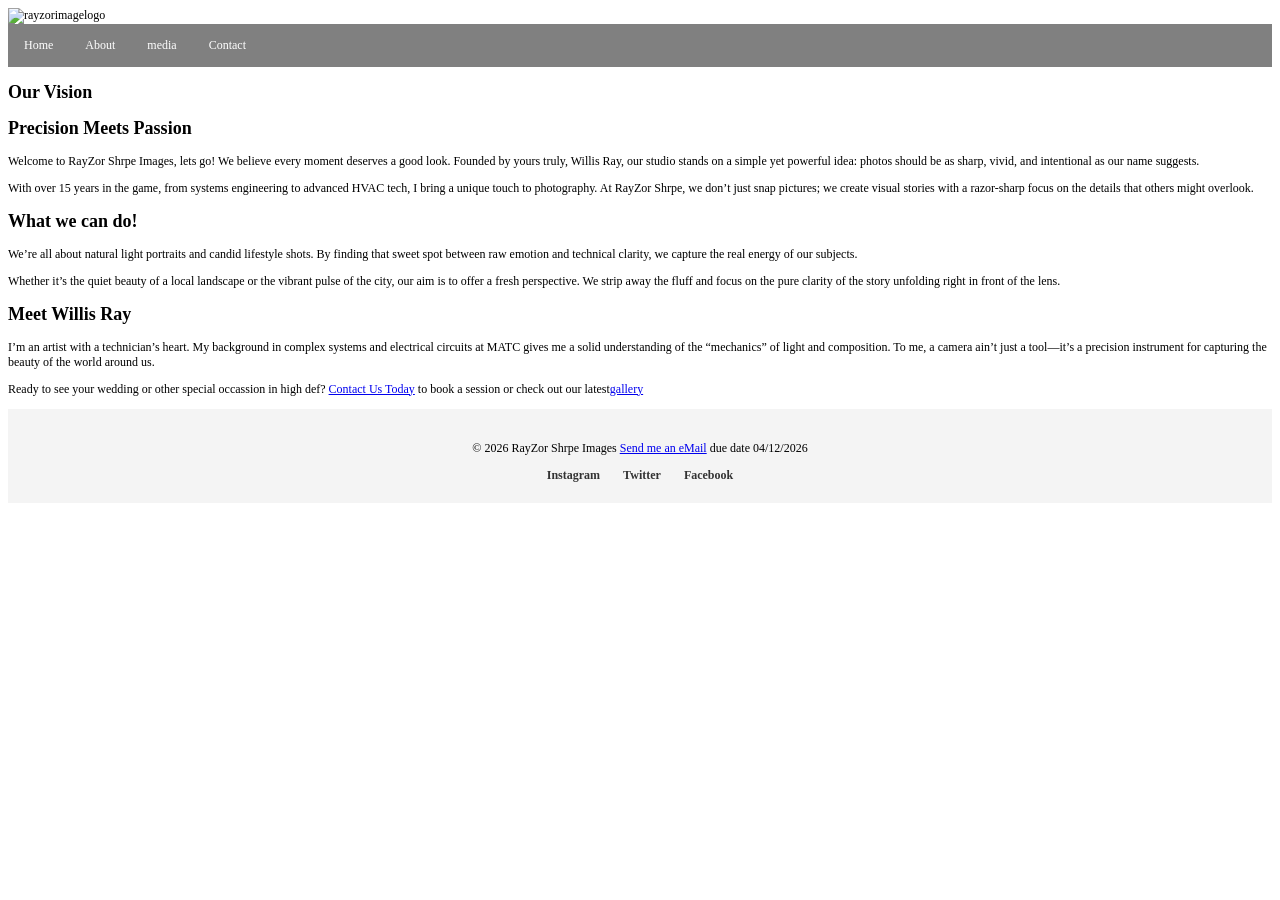
==== about.html @ efec9743 "Add files via upload" ====
<!DOCTYPE html>
<html lang="en">
    <head>
      <title>RayzorSharpImages</title>
        <!--Willis E. Ray -->
        <link href="Style.css" rel="stylesheet">
		<meta name="viewport" content="width=device-width, initial-scale=1.0">
          <meta name="description" content="I am a amatuer photographer looking to capture your best moments">
  <meta name="keywords" content="natural light, portraits, candid, lifestyle, photography, urban, city, scape">
  <meta name="author" content="Willis E. Ray">
    </head>
    <body>
       <img src = "image/logs3.jpg" alt="rayzorimagelogo" height="300" width= "225">
	   
	   <div class="menu">
       <ul>
       <li><a href="index.html">Home</a></li>
       <li><a href="about.html">About</a></li>
       <li><a href="gallery.html">media</a></li>
       <li><a href="contact.html">Contact</a></li>
       </ul>
	   </div>
	   
       <p>
	   
	       <h2>Our Vision</h2>
    <h2>Precision Meets Passion</h2>
    <p>Welcome to RayZor Shrpe Images, lets go! We believe every moment deserves a good look. Founded by yours truly, Willis Ray, our studio stands on a simple yet powerful idea: photos should be as sharp, vivid, and intentional as our name suggests.</p>
    <p>With over 15 years in the game, from systems engineering to advanced HVAC tech, I bring a unique touch to photography. At RayZor Shrpe, we don’t just snap pictures; we create visual stories with a razor-sharp focus on the details that others might overlook.</p>
    
    <h2>What we can do!</h2>
    <p>We’re all about natural light portraits and candid lifestyle shots. By finding that sweet spot between raw emotion and technical clarity, we capture the real energy of our subjects.</p>
    <p>Whether it’s the quiet beauty of a local landscape or the vibrant pulse of the city, our aim is to offer a fresh perspective. We strip away the fluff and focus on the pure clarity of the story unfolding right in front of the lens.</p>
    
    
    <h2>Meet Willis Ray</h2>
    <p>I’m an artist with a technician’s heart. My background in complex systems and electrical circuits at MATC gives me a solid understanding of the “mechanics” of light and composition. To me, a camera ain’t just a tool—it’s a precision instrument for capturing the beauty of the world around us.</p>
    
    <p class="contact">Ready to see your wedding or other special occassion in high def? <a href="contact.html">Contact Us Today</a> to book a session or check out our latest<a href="gallery.html">gallery</a></p>

	   
	   
	   
	   </p>
	   
	</div>   
	   <footer>
  <div class="footer-content">
    <p>&copy; 2026 RayZor Shrpe Images  <a href="mailto:wray1@claytonstate.edu"> Send me an eMail</a> due date  04/12/2026</p>
    <div class="social-links">
      <a href="https://instagram.com" >Instagram</a>
      <a href="https://twitter.com" >Twitter</a>
      <a href="https://facebook.com" >Facebook</a>
    </div>
  </div>
</footer>
    </body>




</html>
---- Style.css ----
ul {
  list-style-type: none;
  margin: 0;
  padding: 0;
  overflow: hidden;
  background-color: #808080;
}

ul li {
  float: left;
}

ul li a {
  display: block;
  color: white;
  text-align: center;
  padding: 14px 16px;
  text-decoration: none;
}

ul li a:hover {
  background-color: #C0C0C0;
}

body {
     font-family: verdana;
	font-size: 12px;
}

h1 {

  text-align: center;
}

p {
  font-family: verdana;
  font-size: 12px;
}
img {
  width: 10%;
  height: auto;
}
.colorcode {
  padding: 20px;
 
  border-style: solid;
}

form { 
  display: block;
  margin-top: 0em;
}

    footer {
      padding: 20px;
      text-align: center;
      background-color: #f4f4f4;
      
    }
    .social-links a {
      margin: 0 10px;
      text-decoration: none;
      color: #333;
      font-weight: bold;
    }
    .social-links a:hover {
      color: #666;
    }

/* Animation for elements I used this resource to help https://www.w3schools.com/howto/tryit.asp?filename=tryhow_css_image_overlay_fade */	
.container {
  position: relative;
  width: 300px;
}

.image-gallery {
  display: block;
  width: 100%;
  height: auto;
}

.overlay {
  position: absolute;
  bottom: 100%;
  left: 0;
  right: 0;
  background-color: #008CBA;
  overflow: hidden;
  width: 100%;
  height:0;
  transition: .5s ease;
}

.container:hover .overlay {
  height: 100% !important;
  bottom: 0 !important;
}

.text {
  color: white;
  font-size: 20px;
  position: absolute;
  top: 50%;
  left: 50%;
  -webkit-transform: translate(-50%, -50%);
  -ms-transform: translate(-50%, -50%);
  transform: translate(-50%, -50%);
  text-align: center;
}




/* Extra small devices (phones, 600px and down) */
@media only screen and (max-width: 600px) {
  .colorcode {background: red;}
}

/* Small devices (portrait tablets and large phones, 600px and up) */
@media only screen and (min-width: 600px) {
  .colorcode {background: green;}
}

/* Medium devices (landscape tablets, 768px and up) */
@media only screen and (min-width: 768px) {
  .colorcode {background: blue;}
} 

/* Large devices (laptops/desktops, 992px and up) */
@media only screen and (min-width: 992px) {
  .colorcode {background: orange;}
} 

/* Extra large devices (large laptops and desktops, 1200px and up) */
@media only screen and (min-width: 1200px) {
  .colorcode {background: pink;}
}
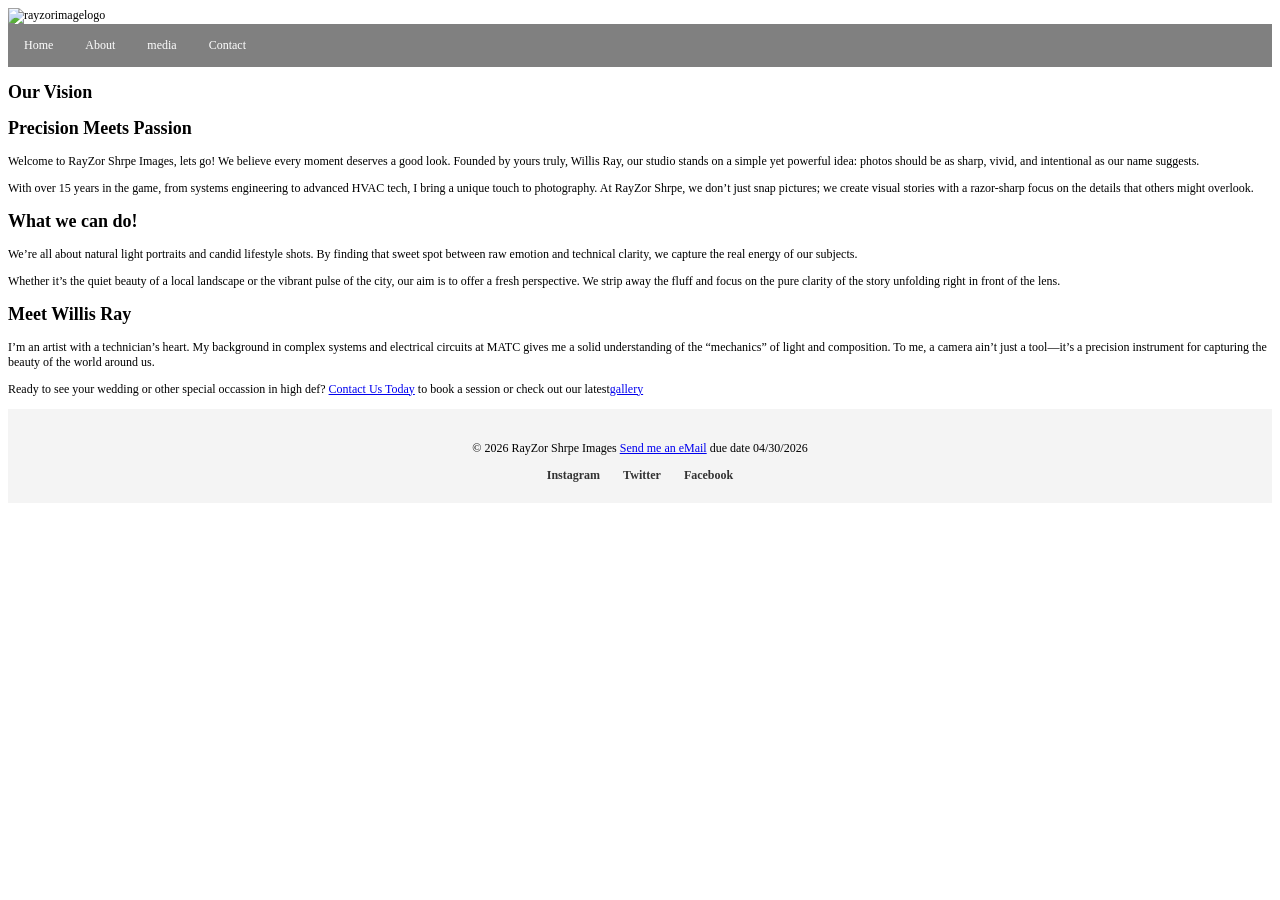
==== commit ed1ab225: "Update about.html" ====
--- a/about.html
+++ b/about.html
@@ -10,7 +10,7 @@
   <meta name="author" content="Willis E. Ray">
     </head>
     <body>
-       <img src = "image/logs3.jpg" alt="rayzorimagelogo" height="300" width= "225">
+       <img src = "/github.io-ITFN1401Assign7/image/LOGS3.jpg" alt="rayzorimagelogo" height="300" width= "225">
 	   
 	   <div class="menu">
        <ul>
@@ -46,7 +46,7 @@
 	</div>   
 	   <footer>
   <div class="footer-content">
-    <p>&copy; 2026 RayZor Shrpe Images  <a href="mailto:wray1@claytonstate.edu"> Send me an eMail</a> due date  04/12/2026</p>
+    <p>&copy; 2026 RayZor Shrpe Images  <a href="mailto:wray1@claytonstate.edu"> Send me an eMail</a> due date  04/30/2026</p>
     <div class="social-links">
       <a href="https://instagram.com" >Instagram</a>
       <a href="https://twitter.com" >Twitter</a>
@@ -59,4 +59,4 @@
 
 
 
-</html>+</html>
